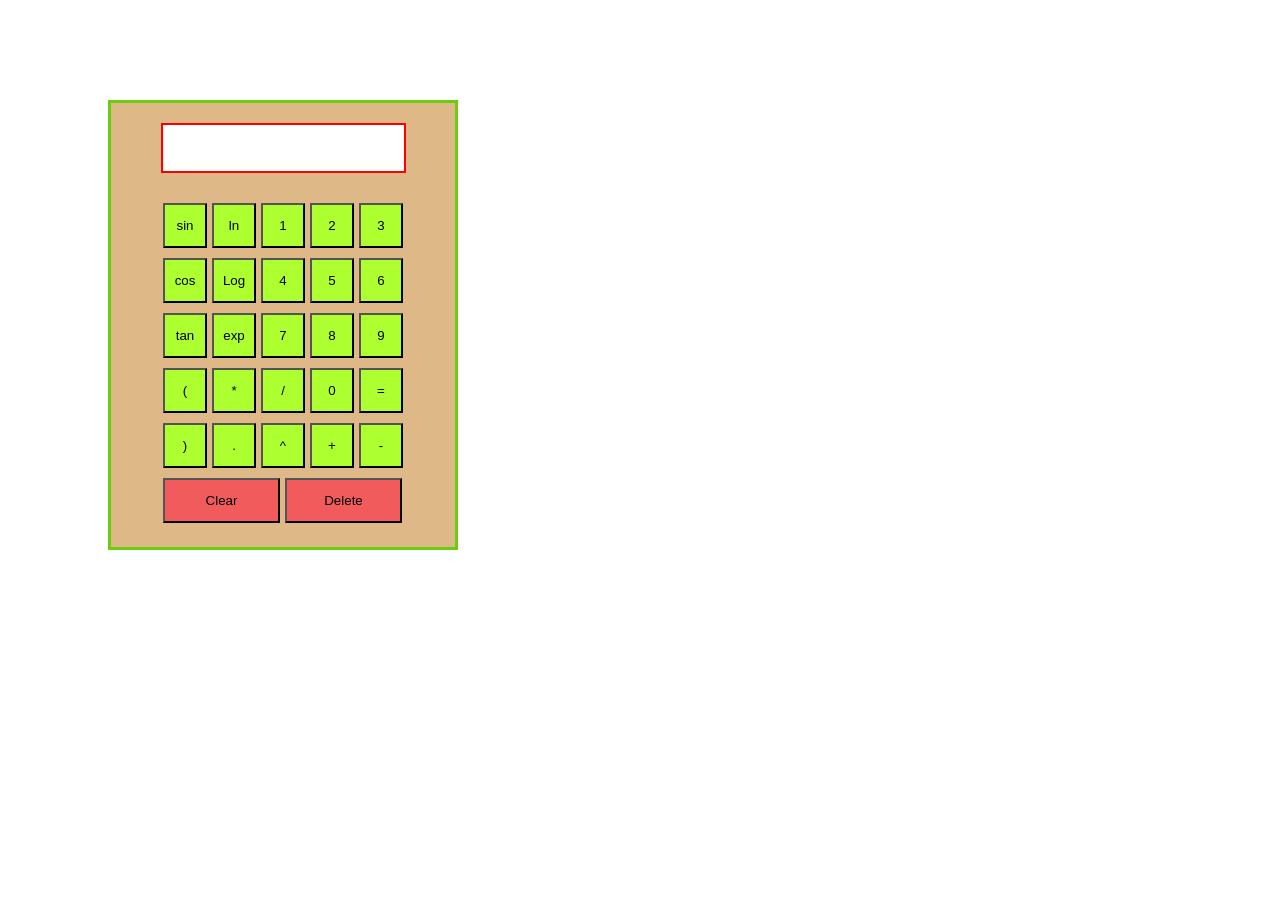
==== index.html @ 9bc9114f "move index file for github pages" ====
<!DOCTYPE html>
<html lang="en">
<head>
    <title>calculator</title>
    <link rel="stylesheet" href="cal.css">
</head>
<body>
    <div id ="calculator">
        <input type="text" id="display" readonly>
    <div class="line-me">

        <button class = "main-button" onclick=";
        currentdisplay=Math.sin(Math.PI * currentdisplay / 180);
        document.querySelector('#display').value=currentdisplay;
        ">sin</button>

        <button class = "main-button" onclick=";
        currentdisplay=Math.log10(currentdisplay)*2.303;
        document.querySelector('#display').value=currentdisplay;
        ">ln</button>

        <button class = "main-button" onclick="
        currentdisplay+='1';
        document.querySelector('#display').value=currentdisplay;
        ">1</button>
        <button class = "main-button" onclick="
        currentdisplay+='2';
        document.querySelector('#display').value=currentdisplay;
        ">2</button>
        <button class = "main-button" onclick="
        currentdisplay+='3';
        document.querySelector('#display').value=currentdisplay;
        ">3</button>
    </div>

    <div class="line-me">

        <button class = "main-button" onclick=";
        currentdisplay=Math.cos(Math.PI * currentdisplay / 180);
        document.querySelector('#display').value=currentdisplay;
        ">cos</button>

        <button class = "main-button" onclick=";
        currentdisplay=Math.log10(currentdisplay);
        document.querySelector('#display').value=currentdisplay;
        ">Log</button>
        <button class = "main-button" onclick="
        currentdisplay+='4';
        document.querySelector('#display').value=currentdisplay;
        ">4</button>
        <button class = "main-button" onclick="
        currentdisplay+='5';
        document.querySelector('#display').value=currentdisplay;
        ">5</button>
        <button class = "main-button" onclick="
        currentdisplay+='6';
        document.querySelector('#display').value=currentdisplay;
        ">6</button>
    </div>

    <div class="line-me">

        <button class = "main-button" onclick=";
        currentdisplay=Math.tan(Math.PI * currentdisplay / 180);
        document.querySelector('#display').value=currentdisplay;
        ">tan</button>

        <button class = "main-button" onclick="
        currentdisplay=Math.exp(currentdisplay);
        document.querySelector('#display').value=currentdisplay;
        ">exp</button>
        <button class = "main-button"
        onclick="
        currentdisplay+='7';
        document.querySelector('#display').value=currentdisplay;
        ">7</button>
        <button class = "main-button" onclick="
        currentdisplay+='8';
        document.querySelector('#display').value=currentdisplay;
        ">8</button>
        <button class = "main-button" onclick="
        currentdisplay+='9';
        document.querySelector('#display').value=currentdisplay;
        ">9</button>
    </div>

    <div class="line-me">

        <button class = "main-button" onclick=";
        currentdisplay+='(';
        document.querySelector('#display').value=currentdisplay;
        ">(</button>

        <button class = "main-button" onclick="
        currentdisplay+='*';
        document.querySelector('#display').value=currentdisplay;
        ">*</button>
        <button class = "main-button" onclick="
        currentdisplay+='/';
        document.querySelector('#display').value=currentdisplay;
        ">/</button>

        <button class = "main-button" onclick="
        currentdisplay+='0';
        document.querySelector('#display').value=currentdisplay;
        ">0</button>
        
         
        <button class = "main-button" onclick="
        firstdisplay= currentdisplay;
        currentdisplay = `${firstdisplay} = ${eval(currentdisplay)}`;
        document.querySelector('#display').value=currentdisplay;
        ">=</button>
    </div>

    <div class="line-me">

        <button class = "main-button" onclick=";
        currentdisplay+=')';
        document.querySelector('#display').value=currentdisplay;
        ">)</button>
        <button class = "main-button" onclick="
        currentdisplay+='.';
        document.querySelector('#display').value=currentdisplay;
        ">.</button>
        <button class = "main-button"
        onclick="
        currentdisplay+='**';
        document.querySelector('#display').value=currentdisplay;
        ">^</button>
        <button class = "main-button" onclick="
        currentdisplay+='+';
        document.querySelector('#display').value=currentdisplay;
        ">+</button>
        <button class = "main-button" onclick="
        currentdisplay+='-';
        document.querySelector('#display').value=currentdisplay;
        ">-</button>
         
    </div>
    <div class="line-me">
        <button class = "main-button-data" onclick="
        currentdisplay='';
        document.querySelector('#display').value=currentdisplay;
        ">Clear</button>
        
        <button class = "main-button-data" onclick="
        currentdisplay = currentdisplay.slice(0, -1);
        document.querySelector('#display').value=currentdisplay;
        ">Delete</button> 
    </div>
    <script>
        let firstdisplay='';
        let currentdisplay='';
        document.querySelector('#display').value=currentdisplay;

    </script>
</body>
</html>
---- cal.css ----
*{
    box-sizing: border-box;
}

#calculator{
    margin: 100px 100px;
    background-color: burlywood;
    border: 3px solid rgb(107, 204, 16);
    width: 350px;
    height: 450px;
    padding-top: 20px;
}

#display{
    border: 2px solid red;
    margin: 0px 50px 20px;
    width: 245px;
    height: 50px;
}

.line-me{
    margin: 10px 52px;
    display: flex;
    gap: 5px;
}

button{
    background-color: greenyellow;
    width: 45px;
    height: 45px;
    padding: 0;
}

.main-button-data{
    width: 117px;
    background-color: rgb(241, 91, 91);
}
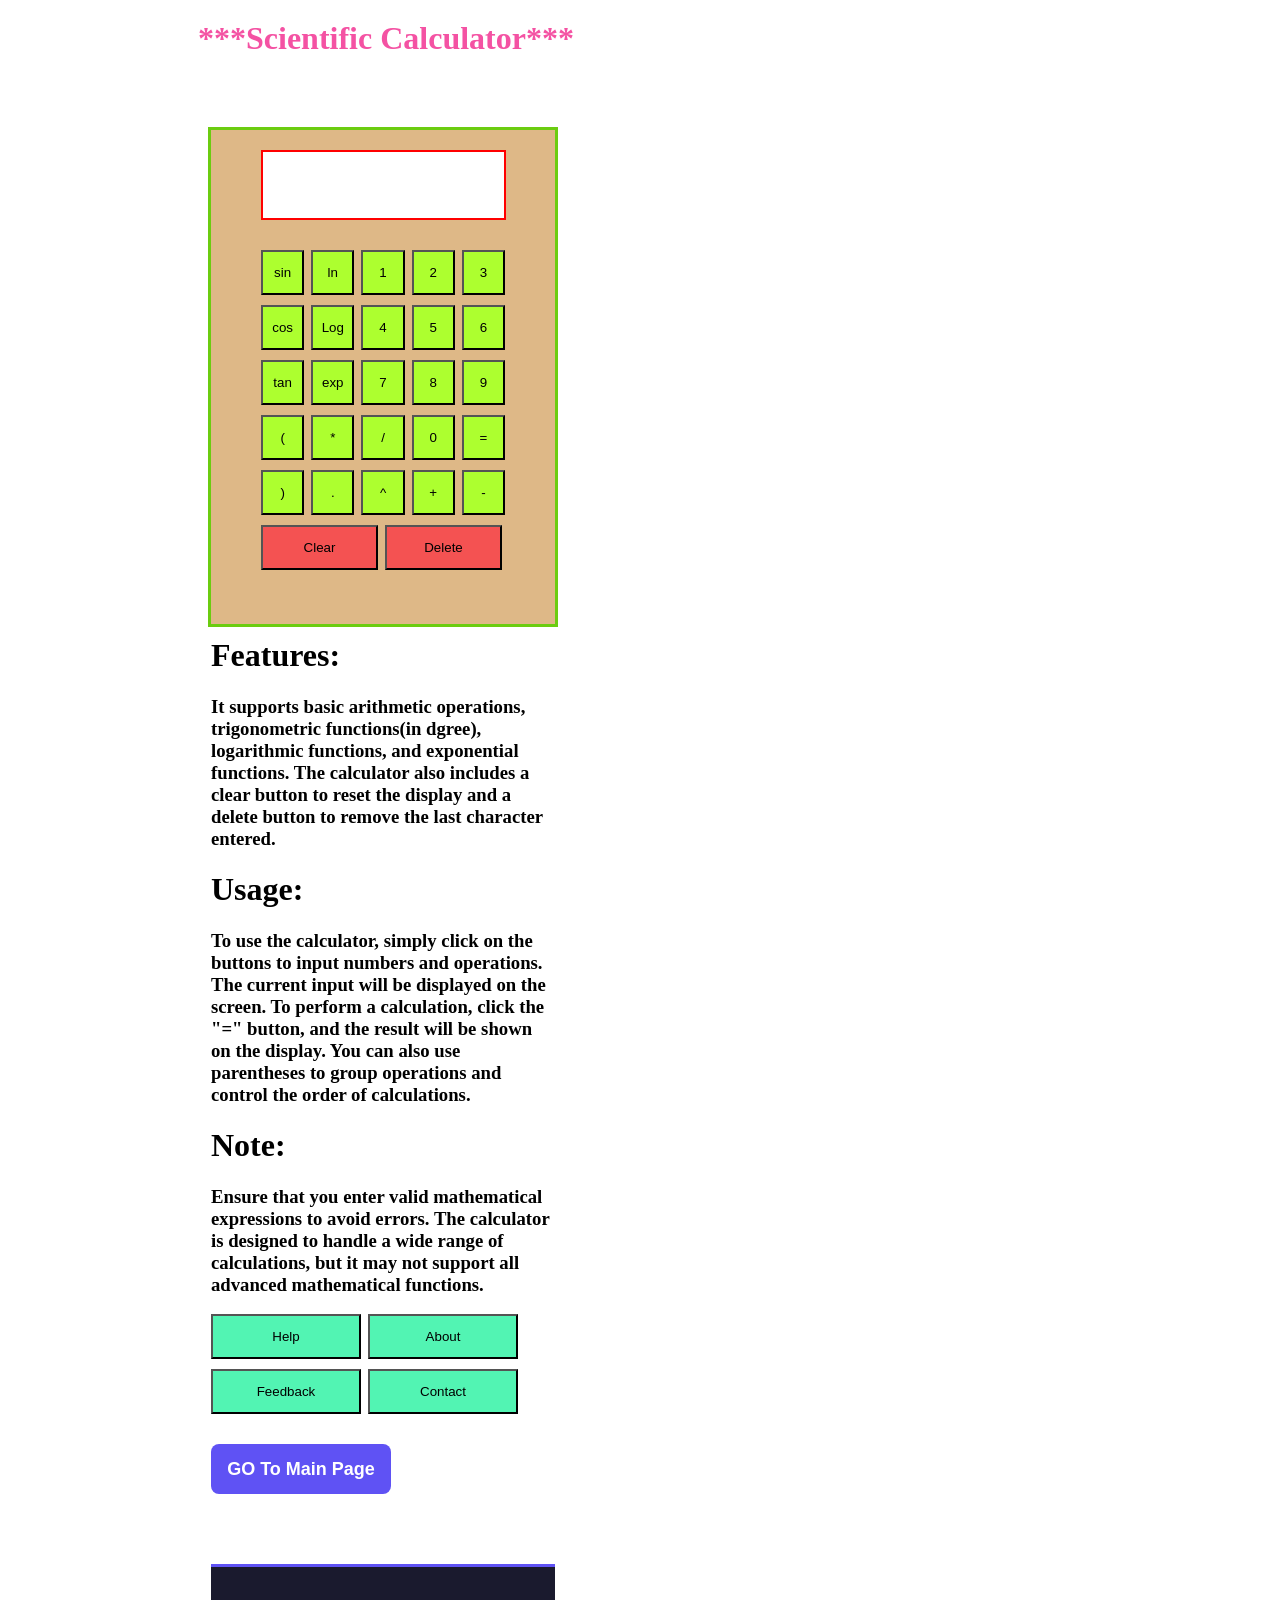
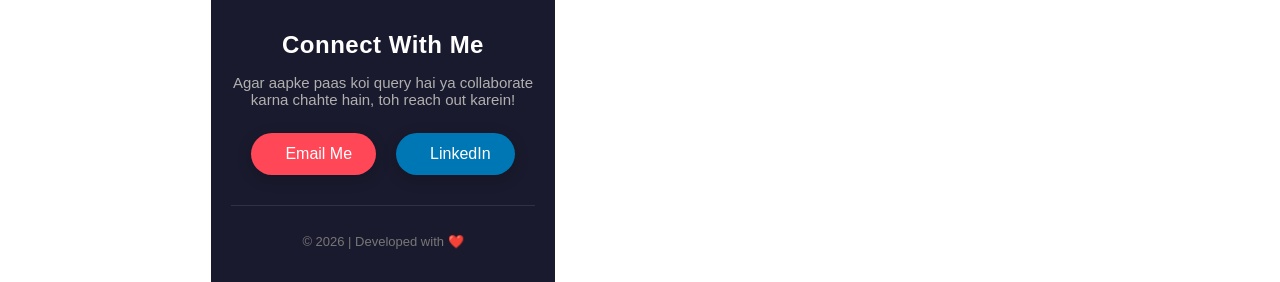
==== commit e3c629c8: "Added contact email and LinkedIn links in footer" ====
--- a/index.html
+++ b/index.html
@@ -5,6 +5,7 @@
     <link rel="stylesheet" href="cal.css">
 </head>
 <body>
+    <h1 class="calculator-title">***Scientific Calculator***</h1>
     <div id ="calculator">
         <input type="text" id="display" readonly>
     <div class="line-me">
@@ -148,7 +149,60 @@
         currentdisplay = currentdisplay.slice(0, -1);
         document.querySelector('#display').value=currentdisplay;
         ">Delete</button> 
-    </div>
+    </div><br><br>
+
+    <h1>Features:</h1>
+    <h3>It supports basic arithmetic operations, trigonometric functions(in dgree), logarithmic functions, and exponential functions. The calculator also includes a clear button to reset the display and a delete button to remove the last character entered.
+    </h3>
+     
+    <h1>Usage:</h1>
+    <h3>To use the calculator, simply click on the buttons to input numbers and operations. The current input will be displayed on the screen. To perform a calculation, click the "=" button, and the result will be shown on the display. You can also use parentheses to group operations and control the order of calculations.</h3>
+
+    <h1>Note:</h1>
+    <h3>Ensure that you enter valid mathematical expressions to avoid errors. The calculator is designed to handle a wide range of calculations, but it may not support all advanced mathematical functions.</h3>
+
+    <div class="last-line-me">
+    <button class = "last-button" onclick="
+        alert('This is a scientific calculator that supports basic arithmetic operations, trigonometric functions, logarithmic functions, and exponential functions. It also includes clear and delete functionalities for user convenience.');
+        ">Help</button>
+
+    <button class = "last-button" onclick="
+        alert('This calculator was developed by VICTUS. It is designed to provide users with a convenient tool for performing various mathematical calculations, including trigonometric functions, logarithmic functions, and basic arithmetic operations.');
+        ">About</button>
+     </div>
+    
+     <div class="last-line-me">
+    <button class = "last-button" onclick="
+        alert('Thank you for using this scientific calculator! If you have any feedback or suggestions for improvement, please feel free to share them. Your input is valuable in helping us enhance the functionality and user experience of the calculator.');
+        ">Feedback</button> 
+    
+    <button class = "last-button" onclick="
+        alert('For any technical support or inquiries regarding the calculator, please contact us at support@victus.com.');
+        ">Contact</button>
+     </div>
+
+     <button id="main-page-btn" onclick="window.location.href='http://iiitkota.ac.in'">GO To Main Page</button>
+    
+     <footer class="contact-footer">
+    <div class="footer-content">
+        <h3>Connect With Me</h3>
+        <p>Agar aapke paas koi query hai ya collaborate karna chahte hain, toh reach out karein!</p>
+        
+        <div class="contact-links">
+            <a href="mailto:sureshdpatel7668@gmail.com" class="contact-btn email-btn">
+                <i class="fas fa-envelope"></i> Email Me
+            </a>
+            
+            <a href="https://www.linkedin.com/in/suresh-kumar-10295a304" target="_blank" class="contact-btn linkedin-btn">
+                <i class="fab fa-linkedin"></i> LinkedIn
+            </a>
+        </div>
+    </div>
+    <div class="footer-bottom">
+        <p>&copy; 2026 | Developed with ❤️</p>
+    </div>
+</footer>
+
     <script>
         let firstdisplay='';
         let currentdisplay='';
--- a/cal.css
+++ b/cal.css
@@ -1,13 +1,17 @@
 *{
     box-sizing: border-box;
 }
+.calculator-title{
+    margin: 20px 190px;
+    color: rgb(244, 82, 163);
+}
 
 #calculator{
-    margin: 100px 100px;
+    margin: 70px 200px;
     background-color: burlywood;
     border: 3px solid rgb(107, 204, 16);
     width: 350px;
-    height: 450px;
+    height: 500px;
     padding-top: 20px;
 }
 
@@ -15,13 +19,13 @@
     border: 2px solid red;
     margin: 0px 50px 20px;
     width: 245px;
-    height: 50px;
+    height: 70px;
 }
 
 .line-me{
-    margin: 10px 52px;
+    margin: 10px 50px;
     display: flex;
-    gap: 5px;
+    gap: 7px;
 }
 
 button{
@@ -33,5 +37,139 @@
 
 .main-button-data{
     width: 117px;
-    background-color: rgb(241, 91, 91);
+    background-color: rgb(244, 82, 82);
 }
+.last-line-me{
+    margin: 10px 0px;
+    display: flex;
+    gap: 7px;
+}
+
+.last-button{
+    width: 150px;
+    background-color: rgb(82, 244, 179);
+}
+/* 1. Base Styling + Pulse Animation */
+#main-page-btn {
+    /* Basic Styling (Jo missing tha) */
+    margin: 20px 0px;
+    background-color: rgb(95, 82, 244);
+    width: 180px; 
+    height: 50px;
+    border: none;
+    color: white;
+    font-size: 18px;
+    font-weight: 600;
+    border-radius: 8px;
+    cursor: pointer;
+    transition: all 0.3s ease;
+    
+    /* Animation Link */
+    animation: pulseGlow 2s infinite; 
+}
+
+/* 2. Hover Effect (Animation pause aur button upar uthega) */
+#main-page-btn:hover {
+    background-color: rgb(75, 62, 224);
+    transform: translateY(-2px);        
+    animation-play-state: paused; /* Hover karne par pulse rukega */
+    box-shadow: 0 6px 20px rgba(95, 82, 244, 0.4);
+}
+
+/* 3. Active Effect (Click karne par daba hua effect) */
+#main-page-btn:active {
+    transform: translateY(1px);        
+}
+
+/* 4. Keyframes (Jo aapke paas sahi likha hua hai) */
+@keyframes pulseGlow {
+    0% {
+        box-shadow: 0 4px 15px rgba(95, 82, 244, 0.3);
+    }
+    50% {
+        box-shadow: 0 4px 25px rgba(95, 82, 244, 0.7);
+    }
+    100% {
+        box-shadow: 0 4px 15px rgba(95, 82, 244, 0.3);
+    }
+}
+/* Footer Base Styling */
+.contact-footer {
+    background-color: #1a1a2e; /* Dark elegant background */
+    color: #ffffff;
+    padding: 40px 20px 20px 20px;
+    text-align: center;
+    font-family: 'Poppins', sans-serif;
+    margin-top: 50px;
+    border-top: 3px solid rgb(95, 82, 244); /* Aapke main button wali purple theme tint */
+}
+
+.footer-content h3 {
+    font-size: 24px;
+    margin-bottom: 10px;
+    font-weight: 600;
+    letter-spacing: 0.5px;
+}
+
+.footer-content p {
+    color: #b0b0b0;
+    font-size: 15px;
+    margin-bottom: 25px;
+}
+
+/* Contact Buttons Row */
+.contact-links {
+    display: flex;
+    justify-content: center;
+    gap: 20px;
+    flex-wrap: wrap;
+    margin-bottom: 30px;
+}
+
+/* Base Button Style */
+.contact-btn {
+    display: inline-flex;
+    align-items: center;
+    gap: 10px;
+    padding: 12px 24px;
+    font-size: 16px;
+    font-weight: 500;
+    text-decoration: none;
+    color: white;
+    border-radius: 30px; /* Rounded pill shape */
+    transition: all 0.3s ease;
+    box-shadow: 0 4px 15px rgba(0, 0, 0, 0.2);
+}
+
+/* Email Specific (Red/Orange Accent) */
+.email-btn {
+    background-color: #ff4757;
+}
+.email-btn:hover {
+    background-color: #ff6b81;
+    transform: translateY(-3px);
+    box-shadow: 0 6px 20px rgba(255, 71, 87, 0.4);
+}
+
+/* LinkedIn Specific (Classic Blue Accent) */
+.linkedin-btn {
+    background-color: #0077b5;
+}
+.linkedin-btn:hover {
+    background-color: #0096e6;
+    transform: translateY(-3px);
+    box-shadow: 0 6px 20px rgba(0, 119, 181, 0.4);
+}
+
+/* Button Active Press Effect */
+.contact-btn:active {
+    transform: translateY(1px);
+}
+
+/* Footer Bottom Copyright */
+.footer-bottom {
+    border-top: 1px solid rgba(255, 255, 255, 0.1);
+    padding-top: 15px;
+    font-size: 13px;
+    color: #777777;
+}
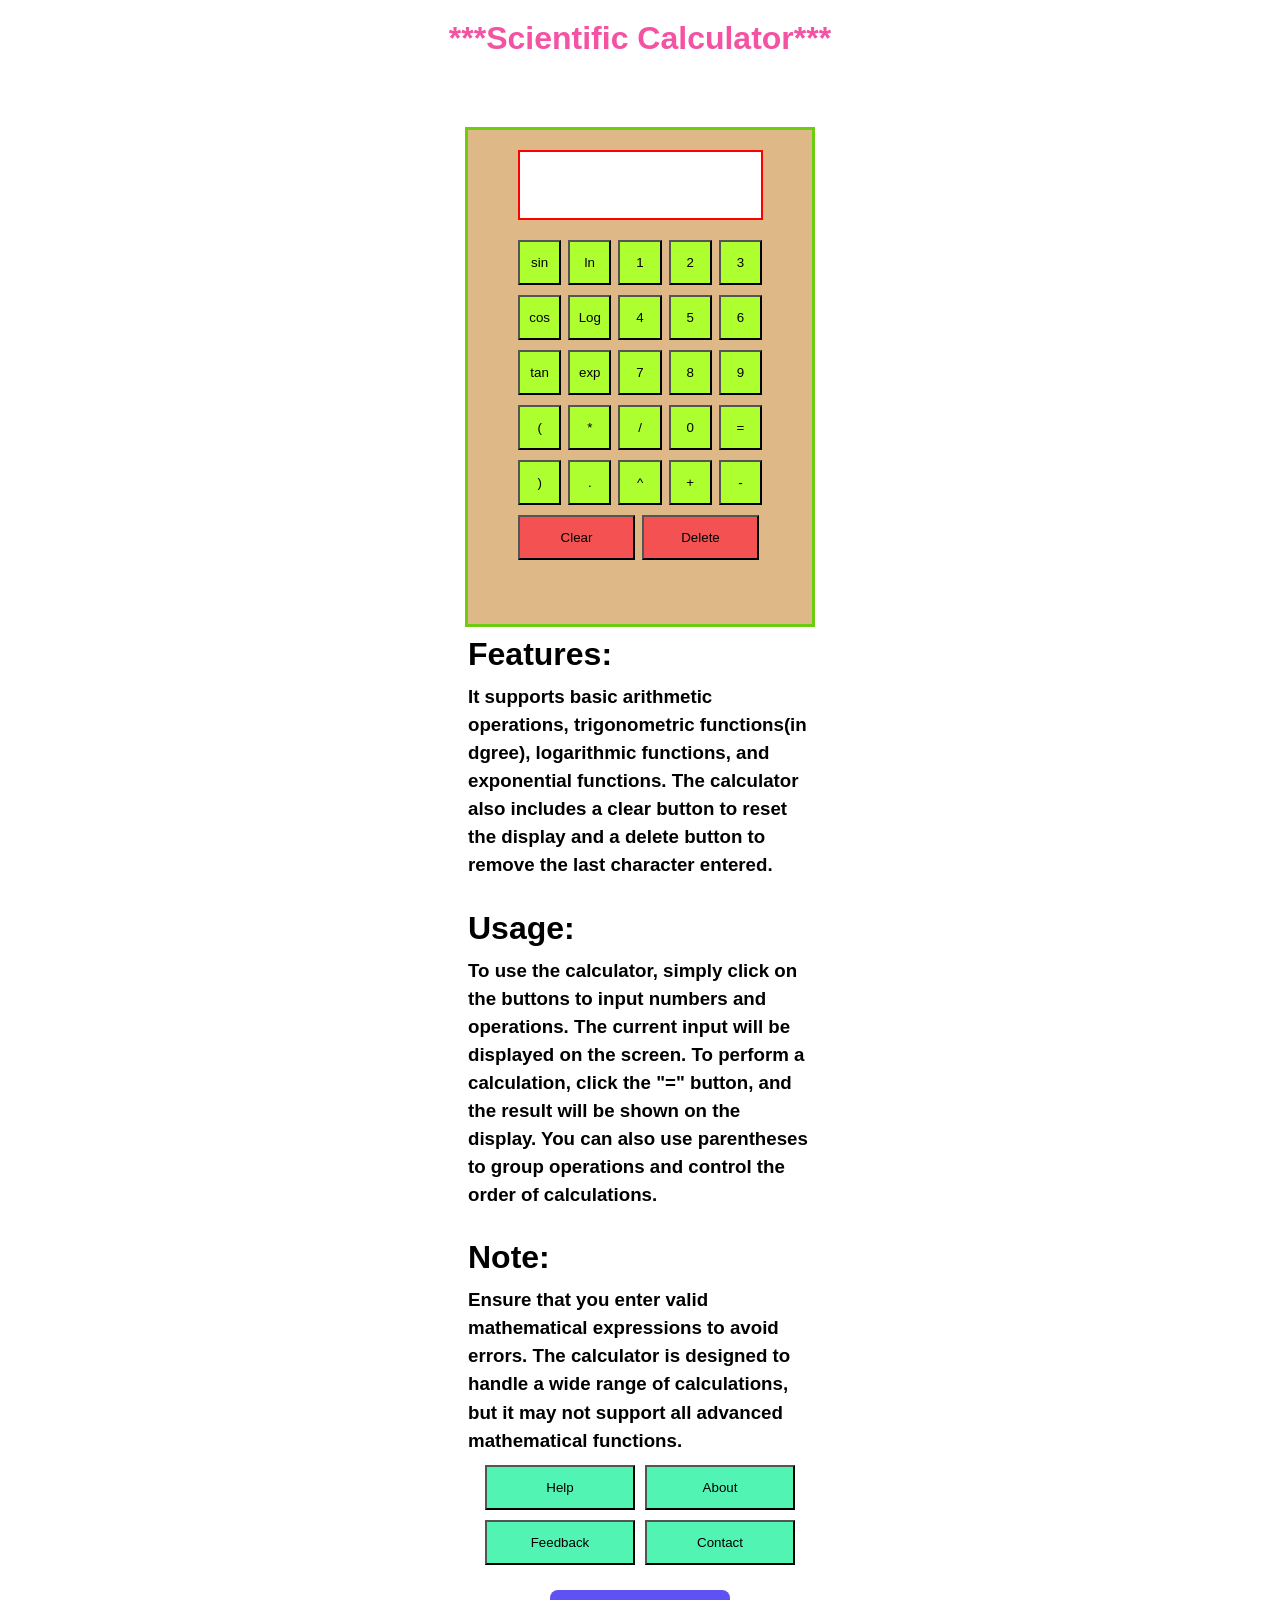
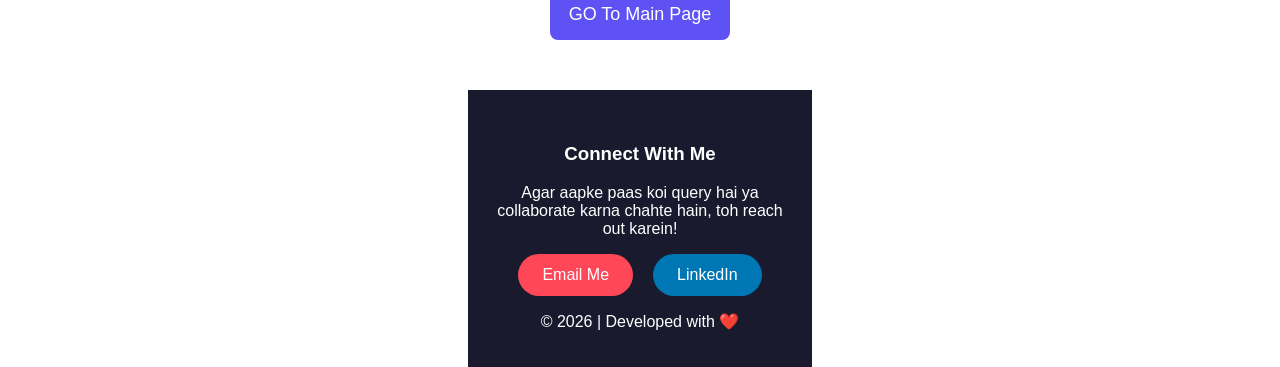
==== commit 6155f907: "Added contact email and LinkedIn links in footer" ====
--- a/index.html
+++ b/index.html
@@ -3,6 +3,7 @@
 <head>
     <title>calculator</title>
     <link rel="stylesheet" href="cal.css">
+    <meta name="viewport" content="width=device-width, initial-scale=1.0">
 </head>
 <body>
     <h1 class="calculator-title">***Scientific Calculator***</h1>
--- a/cal.css
+++ b/cal.css
@@ -1,175 +1,535 @@
 *{
-    box-sizing: border-box;
-}
+    box-sizing:border-box;
+}
+
+
+body{
+
+    margin:0;
+
+    padding:0;
+
+    width:100%;
+
+    overflow-x:hidden;
+
+    font-family:Arial, sans-serif;
+
+}
+
+
+
+/* Title */
+
 .calculator-title{
-    margin: 20px 190px;
-    color: rgb(244, 82, 163);
-}
+
+    text-align:center;
+
+    color:rgb(244,82,163);
+
+    margin:20px auto;
+
+}
+
+
+
+
+
+/* Calculator */
 
 #calculator{
-    margin: 70px 200px;
-    background-color: burlywood;
-    border: 3px solid rgb(107, 204, 16);
-    width: 350px;
-    height: 500px;
-    padding-top: 20px;
-}
+
+
+    background-color:burlywood;
+
+
+    border:3px solid rgb(107,204,16);
+
+
+    width:350px;
+
+
+    height:500px;
+
+
+    padding-top:20px;
+
+
+    margin:70px auto;
+
+
+}
+
+
+
+
+
+/* Display */
+
 
 #display{
-    border: 2px solid red;
-    margin: 0px 50px 20px;
-    width: 245px;
-    height: 70px;
-}
+
+
+    display:block;
+
+
+    width:245px;
+
+
+    height:70px;
+
+
+    margin:0 auto 20px;
+
+
+    border:2px solid red;
+
+
+    font-size:25px;
+
+
+}
+
+
+
+
+
+
+/* Calculator Rows */
+
 
 .line-me{
-    margin: 10px 50px;
-    display: flex;
-    gap: 7px;
-}
+
+
+    display:flex;
+
+
+    gap:7px;
+
+
+    margin:10px 50px;
+
+
+}
+
+
+
+
 
 button{
-    background-color: greenyellow;
-    width: 45px;
-    height: 45px;
-    padding: 0;
-}
+
+
+    width:45px;
+
+
+    height:45px;
+
+
+    padding:0;
+
+
+    background-color:greenyellow;
+
+
+    cursor:pointer;
+
+
+}
+
+
+
+
 
 .main-button-data{
-    width: 117px;
-    background-color: rgb(244, 82, 82);
-}
+
+
+    width:117px;
+
+
+    background-color:rgb(244,82,82);
+
+
+}
+
+
+
+
+
+
+/* Content */
+
+
+h1{
+
+
+    max-width:900px;
+
+
+    margin:30px auto 10px;
+
+
+}
+
+
+
+
+
+h3{
+
+
+    max-width:900px;
+
+
+    margin:10px auto;
+
+
+    line-height:1.5;
+
+
+}
+
+
+
+
+
+/* Help About Feedback Contact */
+
+
 .last-line-me{
-    margin: 10px 0px;
-    display: flex;
-    gap: 7px;
-}
+
+
+    display:flex;
+
+
+    justify-content:center;
+
+
+    gap:10px;
+
+
+    flex-wrap:wrap;
+
+
+    margin:10px 0;
+
+
+}
+
+
+
+
 
 .last-button{
-    width: 150px;
-    background-color: rgb(82, 244, 179);
-}
-/* 1. Base Styling + Pulse Animation */
-#main-page-btn {
-    /* Basic Styling (Jo missing tha) */
-    margin: 20px 0px;
-    background-color: rgb(95, 82, 244);
-    width: 180px; 
-    height: 50px;
-    border: none;
-    color: white;
-    font-size: 18px;
-    font-weight: 600;
-    border-radius: 8px;
-    cursor: pointer;
-    transition: all 0.3s ease;
-    
-    /* Animation Link */
-    animation: pulseGlow 2s infinite; 
-}
-
-/* 2. Hover Effect (Animation pause aur button upar uthega) */
-#main-page-btn:hover {
-    background-color: rgb(75, 62, 224);
-    transform: translateY(-2px);        
-    animation-play-state: paused; /* Hover karne par pulse rukega */
-    box-shadow: 0 6px 20px rgba(95, 82, 244, 0.4);
-}
-
-/* 3. Active Effect (Click karne par daba hua effect) */
-#main-page-btn:active {
-    transform: translateY(1px);        
-}
-
-/* 4. Keyframes (Jo aapke paas sahi likha hua hai) */
-@keyframes pulseGlow {
-    0% {
-        box-shadow: 0 4px 15px rgba(95, 82, 244, 0.3);
-    }
-    50% {
-        box-shadow: 0 4px 25px rgba(95, 82, 244, 0.7);
-    }
-    100% {
-        box-shadow: 0 4px 15px rgba(95, 82, 244, 0.3);
-    }
-}
-/* Footer Base Styling */
-.contact-footer {
-    background-color: #1a1a2e; /* Dark elegant background */
-    color: #ffffff;
-    padding: 40px 20px 20px 20px;
-    text-align: center;
-    font-family: 'Poppins', sans-serif;
-    margin-top: 50px;
-    border-top: 3px solid rgb(95, 82, 244); /* Aapke main button wali purple theme tint */
-}
-
-.footer-content h3 {
-    font-size: 24px;
-    margin-bottom: 10px;
-    font-weight: 600;
-    letter-spacing: 0.5px;
-}
-
-.footer-content p {
-    color: #b0b0b0;
-    font-size: 15px;
-    margin-bottom: 25px;
-}
-
-/* Contact Buttons Row */
-.contact-links {
-    display: flex;
-    justify-content: center;
-    gap: 20px;
-    flex-wrap: wrap;
-    margin-bottom: 30px;
-}
-
-/* Base Button Style */
-.contact-btn {
-    display: inline-flex;
-    align-items: center;
-    gap: 10px;
-    padding: 12px 24px;
-    font-size: 16px;
-    font-weight: 500;
-    text-decoration: none;
-    color: white;
-    border-radius: 30px; /* Rounded pill shape */
-    transition: all 0.3s ease;
-    box-shadow: 0 4px 15px rgba(0, 0, 0, 0.2);
-}
-
-/* Email Specific (Red/Orange Accent) */
-.email-btn {
-    background-color: #ff4757;
-}
-.email-btn:hover {
-    background-color: #ff6b81;
-    transform: translateY(-3px);
-    box-shadow: 0 6px 20px rgba(255, 71, 87, 0.4);
-}
-
-/* LinkedIn Specific (Classic Blue Accent) */
-.linkedin-btn {
-    background-color: #0077b5;
-}
-.linkedin-btn:hover {
-    background-color: #0096e6;
-    transform: translateY(-3px);
-    box-shadow: 0 6px 20px rgba(0, 119, 181, 0.4);
-}
-
-/* Button Active Press Effect */
-.contact-btn:active {
-    transform: translateY(1px);
-}
-
-/* Footer Bottom Copyright */
-.footer-bottom {
-    border-top: 1px solid rgba(255, 255, 255, 0.1);
-    padding-top: 15px;
-    font-size: 13px;
-    color: #777777;
+
+
+    width:150px;
+
+
+    height:45px;
+
+
+    background-color:rgb(82,244,179);
+
+
+}
+
+
+
+
+
+
+/* Main Page */
+
+
+#main-page-btn{
+
+
+    display:block;
+
+
+    margin:25px auto;
+
+
+    width:180px;
+
+
+    height:50px;
+
+
+    background-color:rgb(95,82,244);
+
+
+    color:white;
+
+
+    border:none;
+
+
+    border-radius:8px;
+
+
+    font-size:18px;
+
+
+}
+
+
+
+
+
+
+/* Footer */
+
+
+.contact-footer{
+
+
+    width:100%;
+
+
+    background-color:#1a1a2e;
+
+
+    color:white;
+
+
+    padding:40px 20px 20px;
+
+
+    text-align:center;
+
+
+    margin-top:50px;
+
+
+}
+
+
+
+
+
+.footer-content h3{
+
+
+    color:white;
+
+
+}
+
+
+
+
+
+.contact-links{
+
+
+    display:flex;
+
+
+    justify-content:center;
+
+
+    gap:20px;
+
+
+    flex-wrap:wrap;
+
+
+}
+
+
+
+
+
+.contact-btn{
+
+
+    text-decoration:none;
+
+
+    color:white;
+
+
+    padding:12px 24px;
+
+
+    border-radius:30px;
+
+
+}
+
+
+
+
+
+.email-btn{
+
+
+    background-color:#ff4757;
+
+
+}
+
+
+
+
+.linkedin-btn{
+
+
+    background-color:#0077b5;
+
+
+}
+
+
+
+
+
+
+
+/* ================= MOBILE ================= */
+
+
+@media screen and (max-width:600px){
+
+    body{
+        width:100%;
+        overflow-x:hidden;
+    }
+
+
+    .calculator-title{
+        width:100%;
+        text-align:center;
+        font-size:26px;
+        margin:20px 0;
+    }
+
+
+    #calculator{
+
+        width:90vw;
+        max-width:none;
+
+        height:auto;
+
+        margin:30px auto;
+
+        padding:20px 0 30px;
+
+    }
+
+
+
+    #display{
+
+        width:75vw;
+
+        height:65px;
+
+        margin:0 auto 20px;
+
+        font-size:22px;
+
+    }
+
+
+
+    .line-me{
+
+        width:100%;
+
+        margin:12px 0;
+
+        justify-content:center;
+
+        gap:12px;
+
+    }
+
+
+
+    button{
+
+        width:55px;
+
+        height:55px;
+
+        font-size:18px;
+
+    }
+
+
+
+    .main-button-data{
+
+        width:130px;
+
+    }
+
+
+
+    h1{
+
+        width:100%;
+
+        padding:0 20px;
+
+        font-size:28px;
+
+    }
+
+
+
+    h3{
+
+        width:100%;
+
+        padding:0 20px;
+
+        font-size:17px;
+
+        text-align:left;
+
+    }
+
+
+
+    .last-line-me{
+
+        width:100%;
+
+        justify-content:center;
+
+    }
+
+
+
+    .last-button{
+
+        width:42%;
+
+    }
+
+
+
+    #main-page-btn{
+
+        width:60%;
+
+        margin:25px auto;
+
+    }
+
+
+
+    .contact-footer{
+
+        width:100%;
+
+        padding:35px 15px;
+
+    }
+
+
 }
